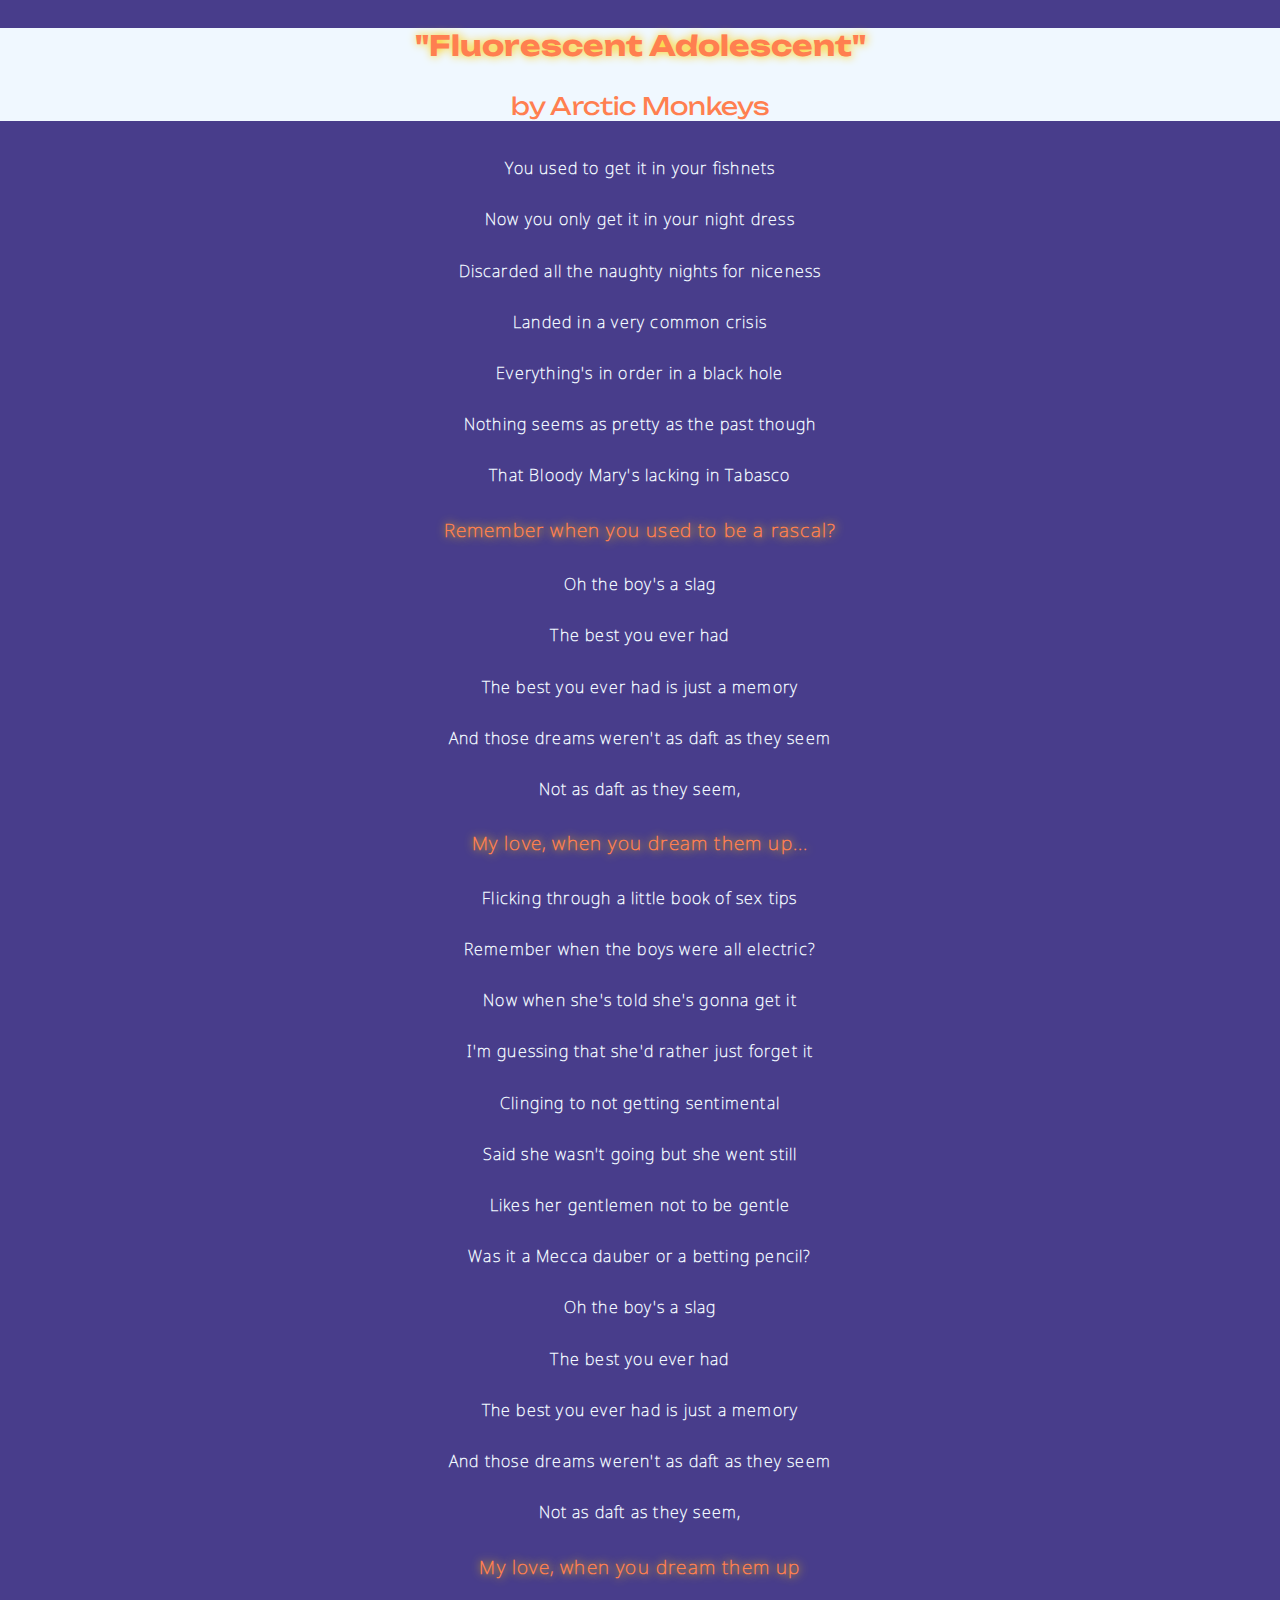
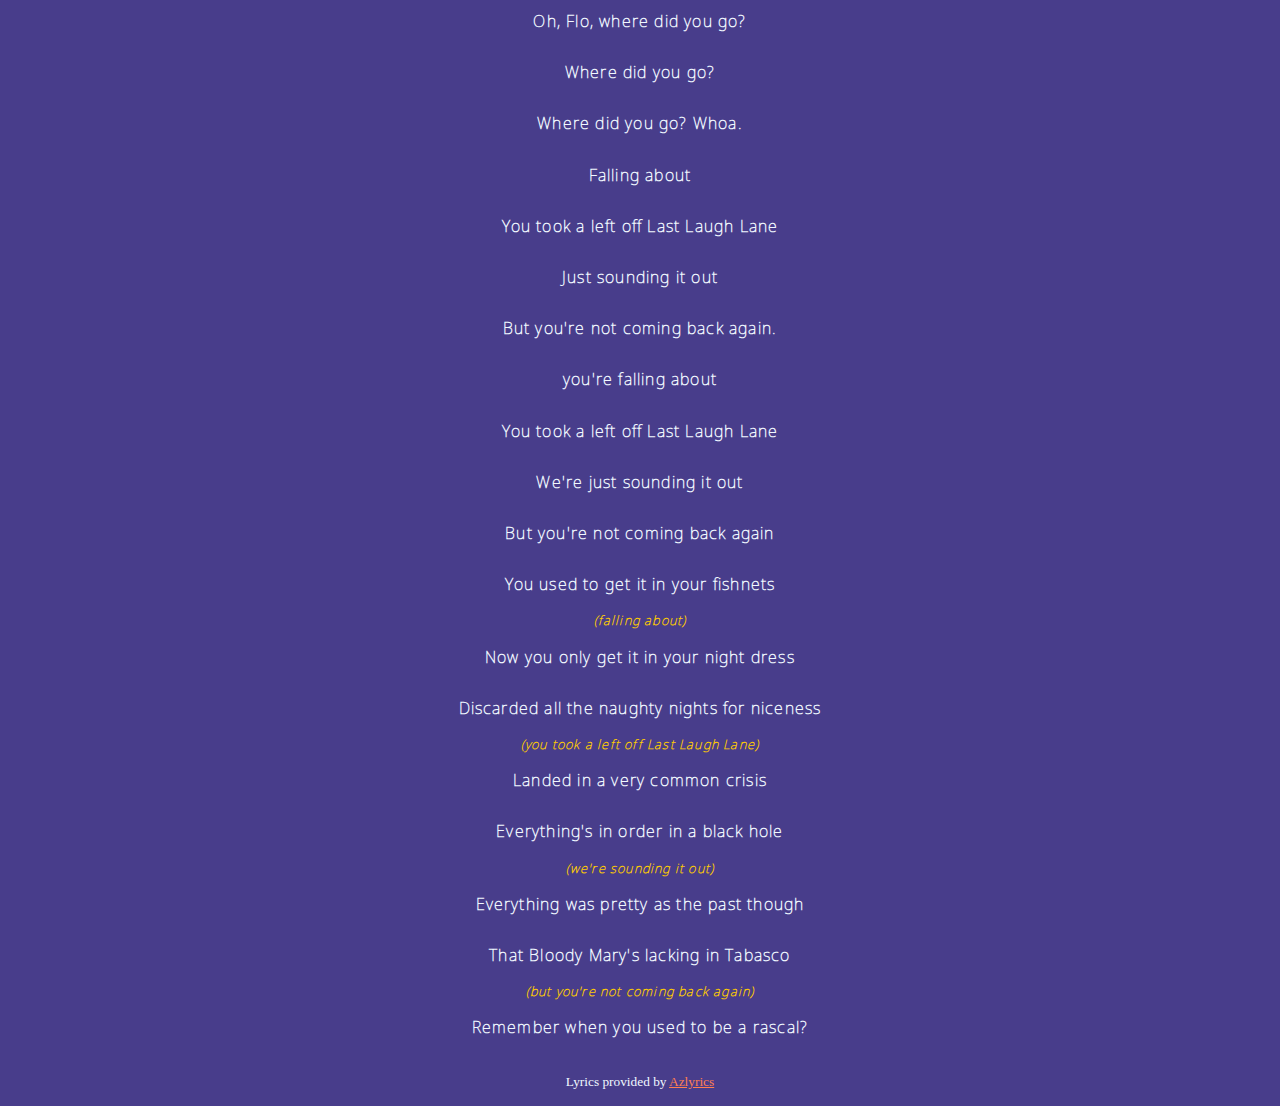
==== assignment2-what-the-font/index.html @ a03b0ff1 "organized the folders" ====
<!DOCTYPE html>
<html lang="en">
<head>
    <meta charset="UTF-8">
    <meta http-equiv="X-UA-Compatible" content="IE=edge">
    <meta name="viewport" content="width=device-width, initial-scale=1.0">
    <title>Lyrics</title>
    <link rel="stylesheet" href="styles.css">
</head>
<body>
    <header>
        <h3 id="title">"Fluorescent Adolescent"</h3>
        <p id="author"> by Arctic Monkeys</p>
    </header>
    <main>
        <article>

            <article id="lyrics">
                <p class="sentence">You used to get it in your fishnets</p>
                <p class="sentence">Now you only get it in your night dress</p>
                <p class="sentence">Discarded all the naughty nights for niceness</p>
                <p class="sentence">Landed in a very common crisis</p>
                <p class="sentence">Everything's in order in a black hole</p>
                <p class="sentence">Nothing seems as pretty as the past though</p>
                <p class="sentence">That Bloody Mary's lacking in Tabasco</p>
                <p class="sentence yelling">Remember when you used to be a rascal?</p>
                <p class="sentence">Oh the boy's a slag</p>
                <p class="sentence">The best you ever had</p>
                <p class="sentence">The best you ever had is just a memory</p>
                <p class="sentence">And those dreams weren't as daft as they seem</p>
                <p class="sentence">Not as daft as they seem,</p>
                <p class="sentence yelling">My love, when you dream them up...</p>
                <p class="sentence">Flicking through a little book of sex tips</p>
                <p class="sentence">Remember when the boys were all electric?</p>
                <p class="sentence">Now when she's told she's gonna get it</p>
                <p class="sentence">I'm guessing that she'd rather just forget it</p>
                <p class="sentence">Clinging to not getting sentimental</p>
                <p class="sentence">Said she wasn't going but she went still</p>
                <p class="sentence">Likes her gentlemen not to be gentle</p>
                <p class="sentence">Was it a Mecca dauber or a betting pencil?</p>
                <p class="sentence">Oh the boy's a slag</p>
                <p class="sentence">The best you ever had</p>
                <p class="sentence">The best you ever had is just a memory</p>
                <p class="sentence">And those dreams weren't as daft as they seem</p>
                <p class="sentence">Not as daft as they seem,</p>
                <p class="sentence yelling">My love, when you dream them up</p>
                <p class="sentence">Oh, Flo, where did you go?</p>
                <p class="sentence">Where did you go?</p>
                <p class="sentence">Where did you go? Whoa.</p>
                <p class="sentence">Falling about</p>
                <p class="sentence">You took a left off Last Laugh Lane</p>
                <p class="sentence">Just sounding it out</p>
                <p class="sentence">But you're not coming back again.</p>
                <p class="sentence">you're falling about</p>
                <p class="sentence">You took a left off Last Laugh Lane</p>
                <p class="sentence">We're just sounding it out</p>
                <p class="sentence">But you're not coming back again</p>
                <p class="sentence">You used to get it in your fishnets</p>
                <p class="sentence quiet">(falling about)</p>
                <p class="sentence">Now you only get it in your night dress</p>
                <p class="sentence">Discarded all the naughty nights for niceness</p>
                <p class="sentence quiet">(you took a left off Last Laugh Lane)</p>
                <p class="sentence">Landed in a very common crisis</p>
                <p class="sentence">Everything's in order in a black hole</p>
                <p class="sentence quiet">(we're sounding it out)</p>
                <p class="sentence">Everything was pretty as the past though</p>
                <p class="sentence">That Bloody Mary's lacking in Tabasco</p>
                <p class="sentence quiet">(but you're not coming back again)</p>
                <p class="sentence">Remember when you used to be a rascal?</p>
            </article>
        </article>
    </main>
    <footer>
        <p><small>Lyrics provided by <a href="https://www.azlyrics.com/lyrics/arcticmonkeys/fluorescentadolescent.html">Azlyrics</a></small></p>
    </footer>
</body>
</html>
---- assignment2-what-the-font/styles.css ----
@font-face {
    font-family: unbound;
    src: url("fonts/Unbounded-VariableFont_wght.ttf");
}

@font-face {
    font-family: notosans;
    src: url("fonts/NotoSansSymbols2-Regular.ttf");
}

html {
    background-color:darkslateblue;
    text-align: center;
    scroll-behavior: smooth;
}

body {
    margin: 0;
}

header {
    background-color: aliceblue;
    margin: 0;
    color: coral;
    font-size: 1.5em;
}

main {
    align-items: center;
    color:aliceblue;
}

#title {
    text-shadow: #FC0 1px 0 10px;
}

#title, #author {
    font-family: unbound;
}

#lyrics {
    line-height: 1.2em;
    letter-spacing: 1.2px;
    font-family: "notosans";
    display: grid;
    font-weight: bold;
}

.sentence:hover {
    color:aliceblue;
    text-shadow: coral 1px 0 10px;
 
}

.quiet {
    color:#FC0;
    font-style: italic;
    font-size: 0.8em;
    margin: 1px auto 1px auto;
}

.yelling {
    font-size: 1.2em;
    color:coral;
    text-shadow: #FC0 1px 0 10px;
}

footer {
    color:aliceblue;

}

footer a {
    color: coral;
}
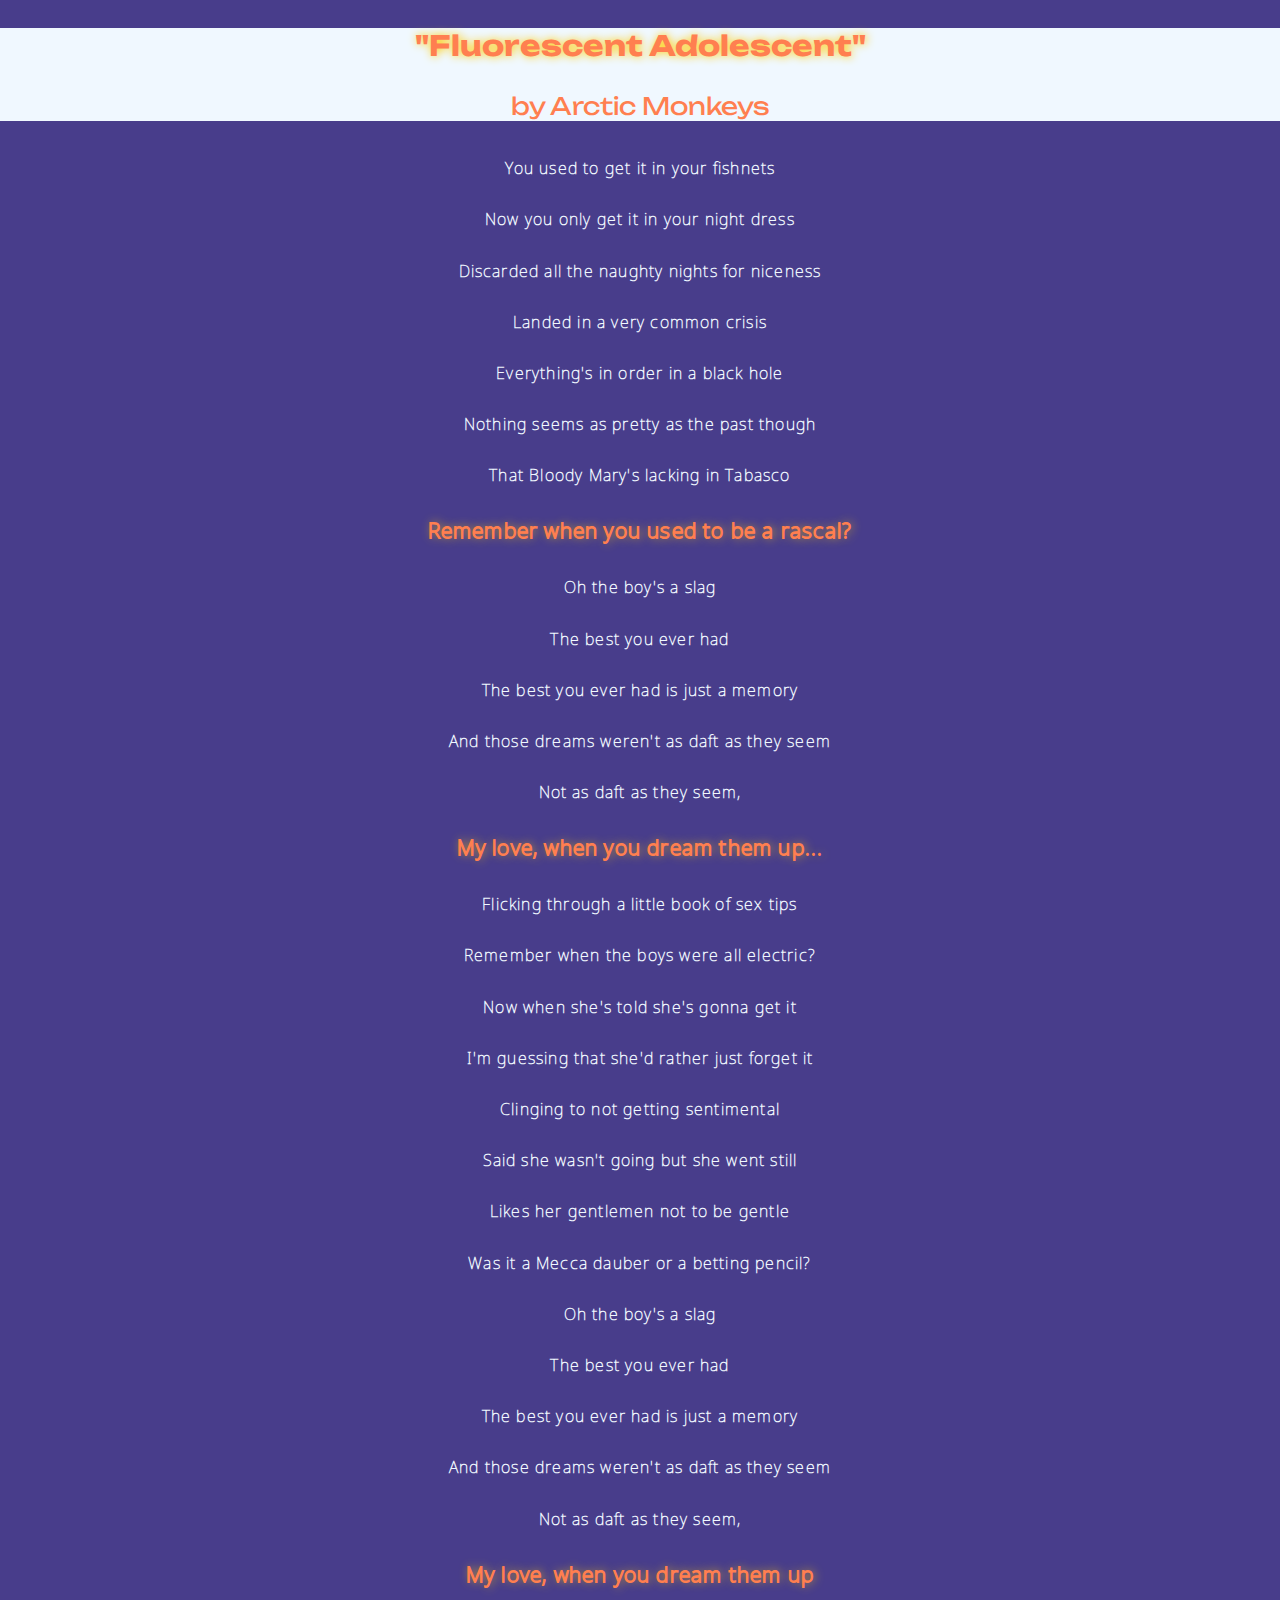
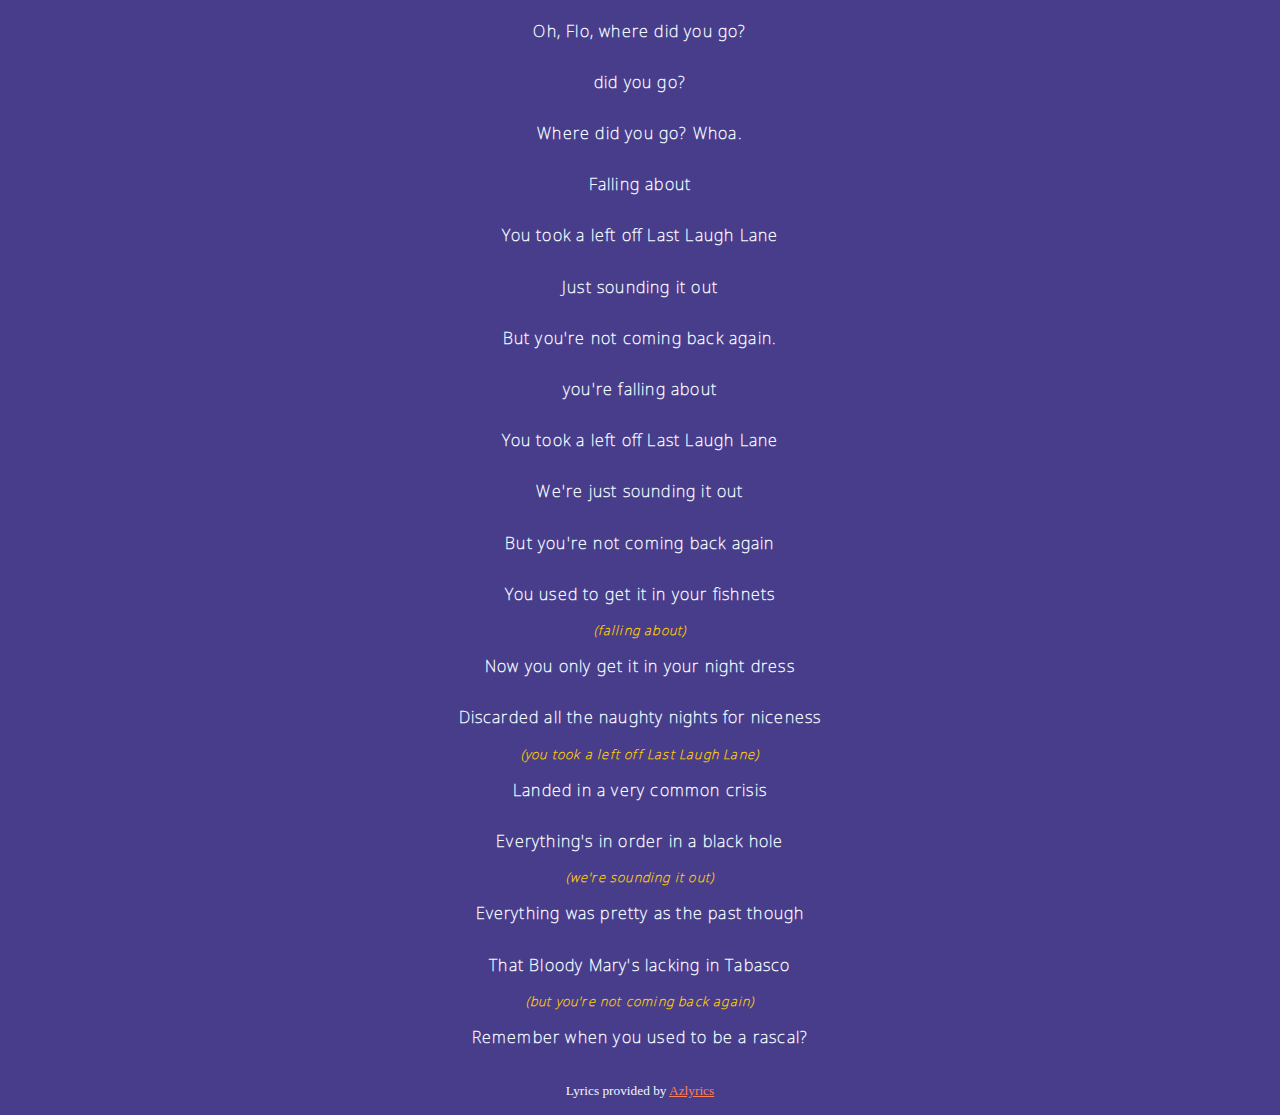
==== commit 2cdd2398: "assignment2-added bold" ====
--- a/assignment2-what-the-font/index.html
+++ b/assignment2-what-the-font/index.html
@@ -16,7 +16,7 @@
         <article>
 
             <article id="lyrics">
-                <p class="sentence">You used to get it in your fishnets</p>
+                <p class="sentence"><strong>You used to get it in your fishnets</strong></p>
                 <p class="sentence">Now you only get it in your night dress</p>
                 <p class="sentence">Discarded all the naughty nights for niceness</p>
                 <p class="sentence">Landed in a very common crisis</p>
@@ -45,7 +45,7 @@
                 <p class="sentence">Not as daft as they seem,</p>
                 <p class="sentence yelling">My love, when you dream them up</p>
                 <p class="sentence">Oh, Flo, where did you go?</p>
-                <p class="sentence">Where did you go?</p>
+                <p class="sentence">did you go?</p>
                 <p class="sentence">Where did you go? Whoa.</p>
                 <p class="sentence">Falling about</p>
                 <p class="sentence">You took a left off Last Laugh Lane</p>
--- a/assignment2-what-the-font/styles.css
+++ b/assignment2-what-the-font/styles.css
@@ -48,7 +48,7 @@
 
 .sentence:hover {
     color:aliceblue;
-    text-shadow: coral 1px 0 10px;
+    text-shadow: coral 2px 0 10px;
  
 }
 
@@ -60,10 +60,12 @@
 }
 
 .yelling {
-    font-size: 1.2em;
+    font-size: 1.3em;
     color:coral;
-    text-shadow: #FC0 1px 0 10px;
+    text-shadow: #FC0 2px 0 10px;
+    -webkit-text-stroke: 1px coral;
 }
+
 
 footer {
     color:aliceblue;
@@ -72,4 +74,4 @@
 
 footer a {
     color: coral;
-}+}
